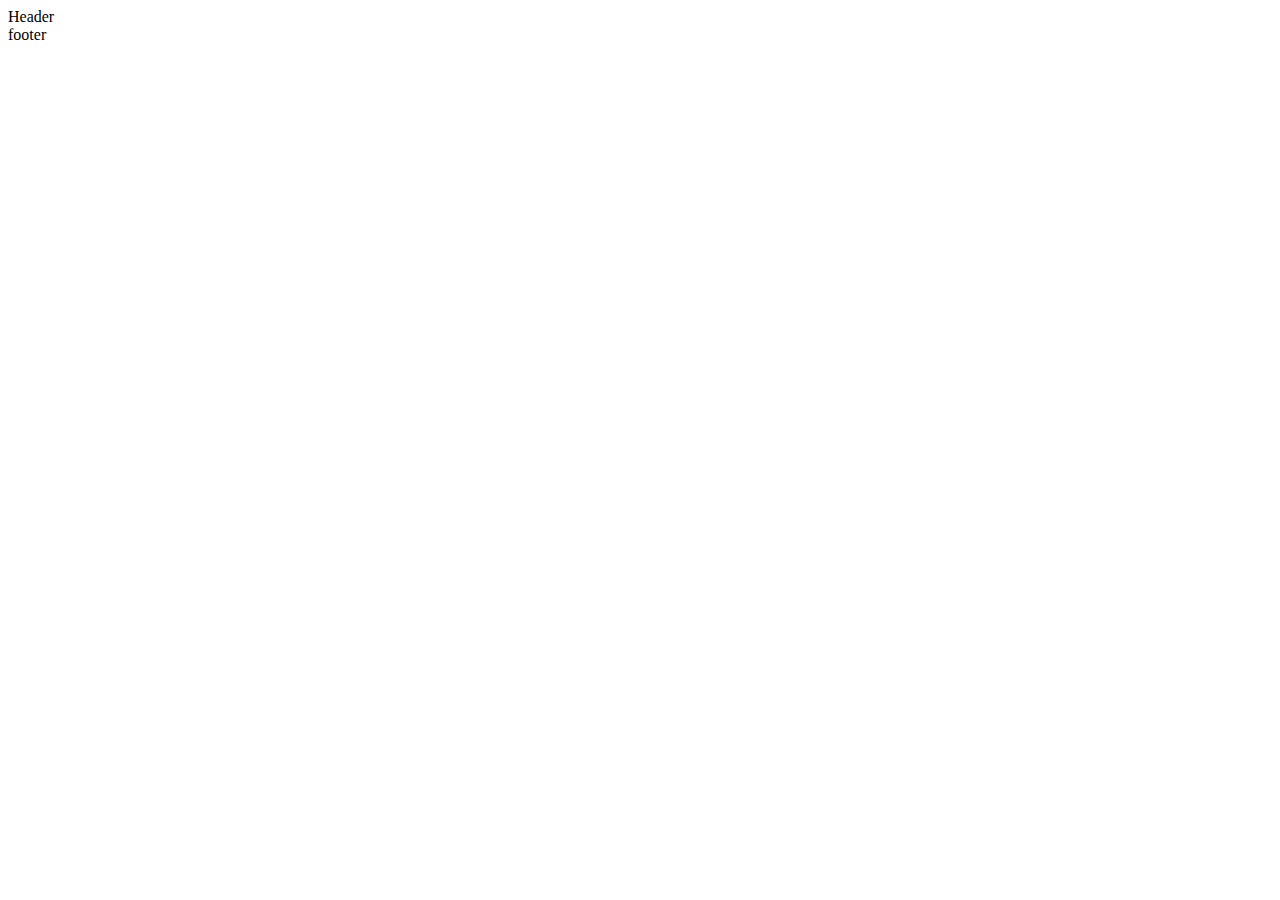
==== index.html @ bc9ae4f3 "addition of the header and footer files and config in the html files" ====
<!doctype html>
<html lang="en">

<head>
    <meta charset="UTF-8">
    <meta name="viewport"
        content="width=device-width, user-scalable=no, initial-scale=1.0, maximum-scale=1.0, minimum-scale=1.0">
    <meta http-equiv="X-UA-Compatible" content="ie=edge">
    <link rel="stylesheet" href="style.css">
    <link rel="preconnect" href="https://fonts.googleapis.com">
    <link rel="preconnect" href="https://fonts.gstatic.com" crossorigin>
    <link href="https://fonts.googleapis.com/css2?family=Roboto:ital,wght@0,300;0,400;0,700;1,400&display=swap"
        rel="stylesheet">
    <title>Project1</title>
</head>

<body>
    <script language="javascript" type="text/javascript" src="./header.txt"></script> <!-- inclusion of the header -->
    <div>
        <!-- select a city and dates -->
    </div>
    <div>
        <!-- list of cities -->
    </div>
    <div>
        <!-- about us -->
    </div>
    <script language="javascript" type="text/javascript" src="./footer.txt"></script> <!-- inclusion of the footer -->

    <script src="script.js"></script>
</body>

</html>
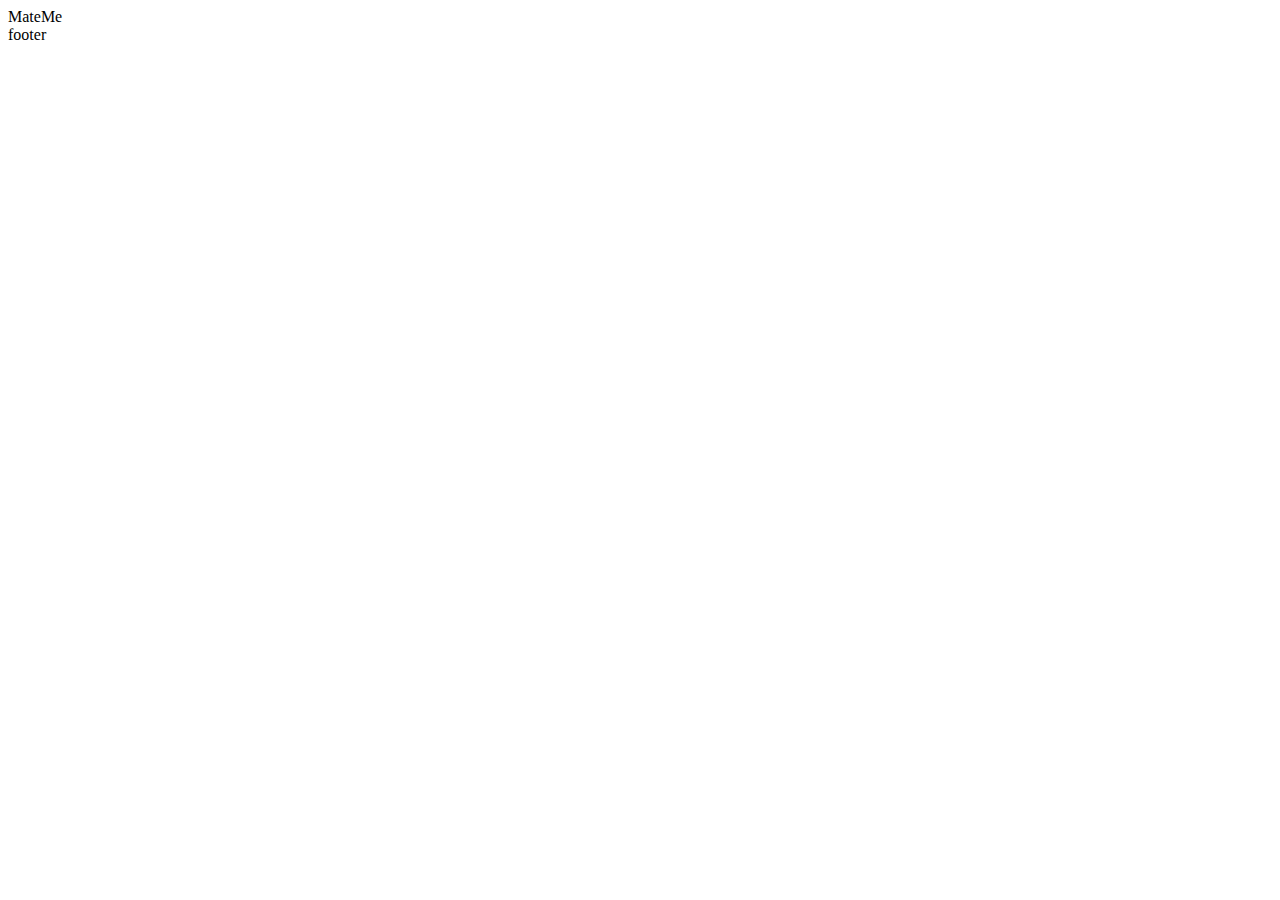
==== commit 0f192e11: "adding the MateMe title" ====
--- a/index.html
+++ b/index.html
@@ -6,16 +6,16 @@
     <meta name="viewport"
         content="width=device-width, user-scalable=no, initial-scale=1.0, maximum-scale=1.0, minimum-scale=1.0">
     <meta http-equiv="X-UA-Compatible" content="ie=edge">
-    <link rel="stylesheet" href="style.css">
+    <link rel="stylesheet" href="src/style.css">
     <link rel="preconnect" href="https://fonts.googleapis.com">
     <link rel="preconnect" href="https://fonts.gstatic.com" crossorigin>
     <link href="https://fonts.googleapis.com/css2?family=Roboto:ital,wght@0,300;0,400;0,700;1,400&display=swap"
         rel="stylesheet">
-    <title>Project1</title>
+    <title>MateMe</title>
 </head>
 
 <body>
-    <script language="javascript" type="text/javascript" src="./header.txt"></script> <!-- inclusion of the header -->
+    <script language="javascript" type="text/javascript" src="src/header.txt"></script> <!-- inclusion of the header -->
     <div>
         <!-- select a city and dates -->
     </div>
@@ -25,9 +25,9 @@
     <div>
         <!-- about us -->
     </div>
-    <script language="javascript" type="text/javascript" src="./footer.txt"></script> <!-- inclusion of the footer -->
+    <script language="javascript" type="text/javascript" src="src/footer.txt"></script> <!-- inclusion of the footer -->
 
-    <script src="script.js"></script>
+    <script src="src/script.js"></script>
 </body>
 
 </html>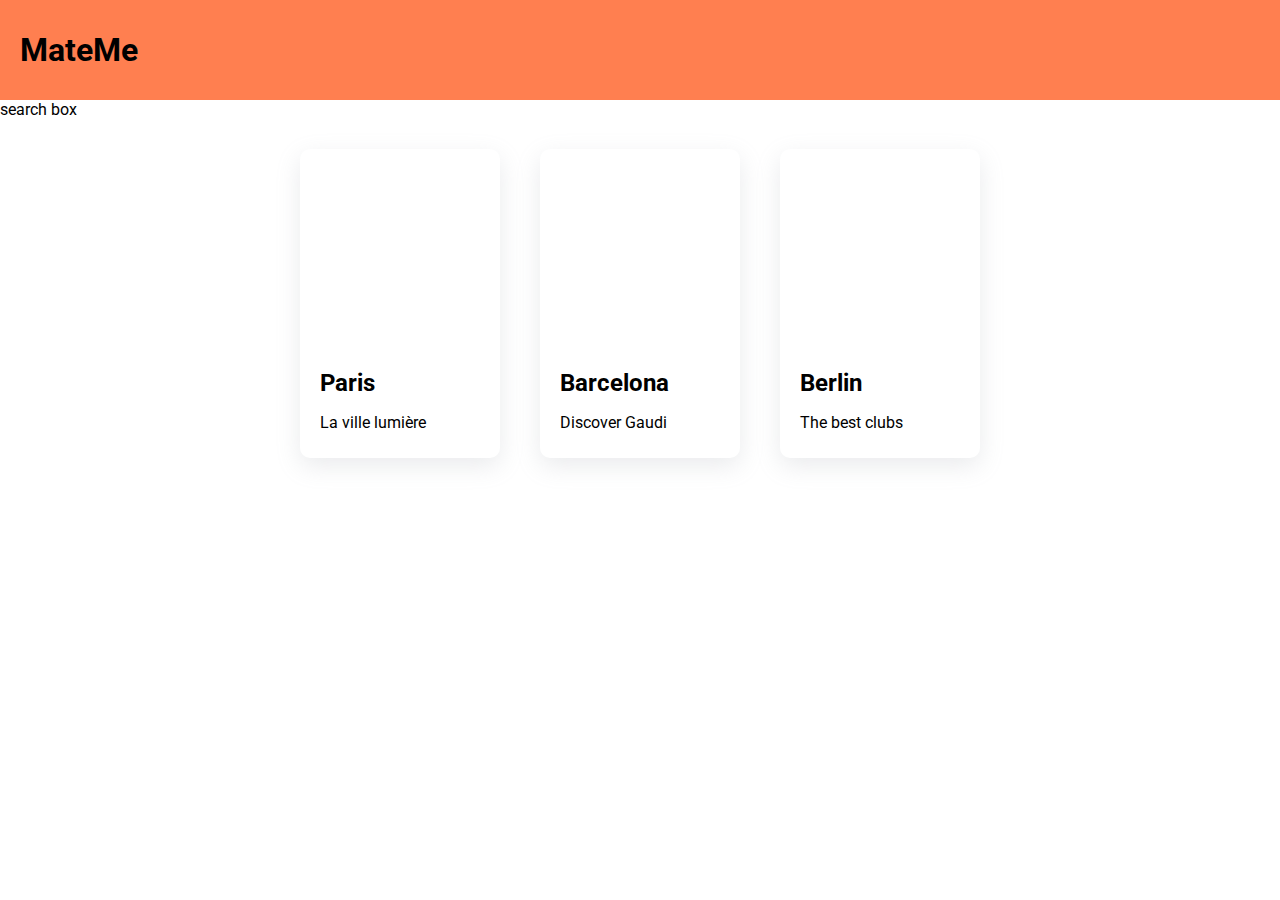
==== commit 5b2e8bc1: "adding the js for the city cards" ====
--- a/index.html
+++ b/index.html
@@ -18,14 +18,19 @@
     <script language="javascript" type="text/javascript" src="src/header.txt"></script> <!-- inclusion of the header -->
     <div>
         <!-- select a city and dates -->
+        <div>search box</div>
     </div>
-    <div>
+    <div class="cards">
         <!-- list of cities -->
-    </div>
+<!--         <div class="card">
+             <div class="card-header">Paris</div>
+            <img>Pict of Paris in background</img>
+            <div>small description</div>
+        </div> -->
     <div>
         <!-- about us -->
     </div>
-    <script language="javascript" type="text/javascript" src="src/footer.txt"></script> <!-- inclusion of the footer -->
+    <!-- <script language="javascript" type="text/javascript" src="src/footer.txt"></script> <!-- inclusion of the footer -->
 
     <script src="src/script.js"></script>
 </body>
--- a/src/style.css
+++ b/src/style.css
@@ -0,0 +1,93 @@
+* {
+    box-sizing: border-box;
+  }
+  body {
+    padding: 0;
+    margin: 0;
+    font-family: roboto, sans-serif;
+  }
+  h1 {
+    padding: 0;
+    margin: 0;
+  }
+  header {
+    display: flex;
+    padding: 20px;
+    align-items: center;
+    background-color: coral;
+    height: 100px;
+    width: 100%;
+  }* {
+    box-sizing: border-box;
+  }
+  body {
+    padding: 0;
+    margin: 0;
+    font-family: roboto, sans-serif;
+  }
+  h1 {
+    padding: 0;
+    margin: 0;* {
+        box-sizing: border-box;
+      }
+      body {
+        padding: 0;
+        margin: 0;
+        font-family: roboto, sans-serif;
+      }
+      h1 {
+        padding: 0;
+        margin: 0;
+      }
+      header {
+        display: flex;
+        padding: 20px;
+        align-items: center;
+        background-color: coral;
+        height: 100px;
+        width: 100%;
+      }
+  }
+  header {
+    display: flex;
+    padding: 20px;
+    align-items: center;
+    background-color: coral;
+    height: 100px;
+    width: 100%;
+  }
+  .cards {
+    margin-top: 10px;
+    display: flex;
+    justify-content: center;
+    flex-wrap: wrap;
+  }
+  .card {
+    border-radius: 10px;
+    width: 200px;
+    margin: 20px;
+    display: flex;
+    flex-direction: column;
+    box-shadow: rgba(149, 157, 165, 0.2) 0px 8px 24px;
+  }
+  .card-img {
+    border-radius: 10px 10px 0 0;
+    background-size: cover;
+    background-position: center;
+    background-image: url("http://placekitten.com/200/300");
+    height: 200px;
+    width: 100%;
+  }
+  .card-body {
+    padding: 10px 20px;
+  }
+  .card-body h2 {
+    margin: 10px 0px;
+  }
+  .card-button {
+    border: none;
+    border-radius: 10px;
+    height: 50px;
+    background-color: lightblue;
+    width: 100%;
+  }  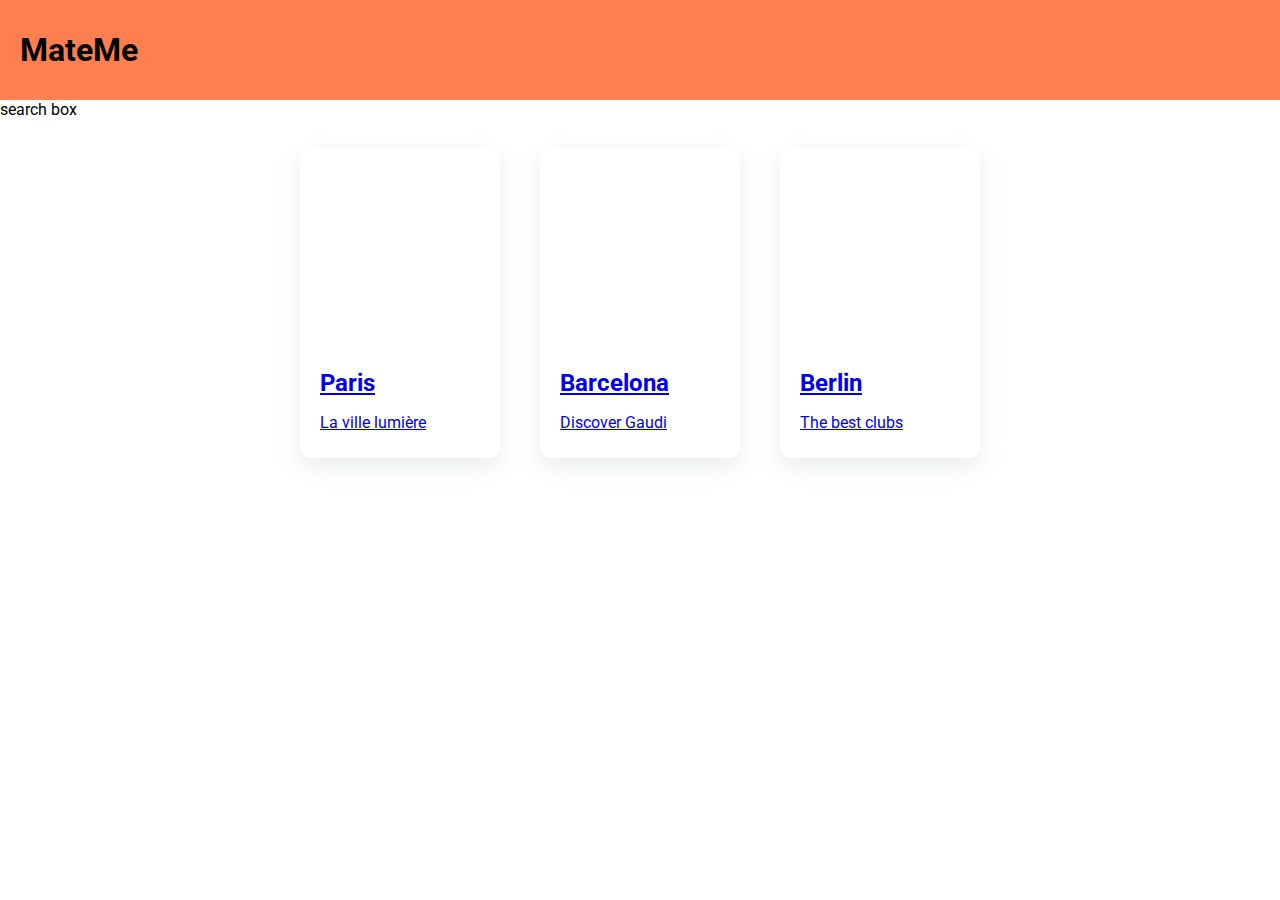
==== commit 746930d7: "href added to the city card with name of the city" ====
--- a/index.html
+++ b/index.html
@@ -18,15 +18,11 @@
     <script language="javascript" type="text/javascript" src="src/header.txt"></script> <!-- inclusion of the header -->
     <div>
         <!-- select a city and dates -->
-        <div>search box</div>
+        <div">search box</div>
     </div>
     <div class="cards">
-        <!-- list of cities -->
-<!--         <div class="card">
-             <div class="card-header">Paris</div>
-            <img>Pict of Paris in background</img>
-            <div>small description</div>
-        </div> -->
+        <!-- city cards added here -->
+    </div>
     <div>
         <!-- about us -->
     </div>
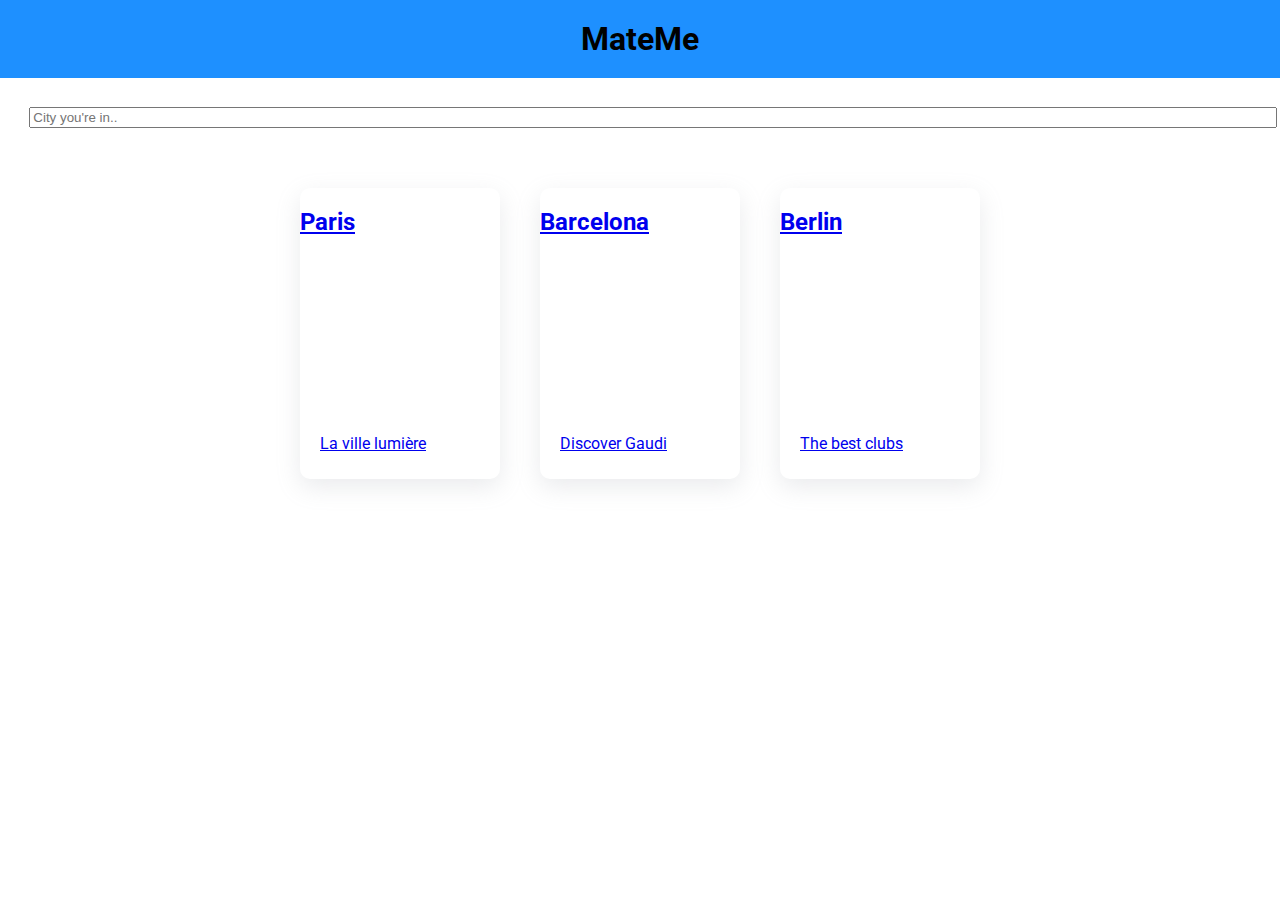
==== commit fc694d23: "some css improvements" ====
--- a/index.html
+++ b/index.html
@@ -16,9 +16,9 @@
 
 <body>
     <script language="javascript" type="text/javascript" src="src/header.txt"></script> <!-- inclusion of the header -->
-    <div>
+    <div class="search-box-div">
         <!-- select a city and dates -->
-        <div">search box</div>
+        <input class="search-box type="text" placeholder="City you're in..">
     </div>
     <div class="cards">
         <!-- city cards added here -->
--- a/src/style.css
+++ b/src/style.css
@@ -1,61 +1,40 @@
+:root {
+    --colorbase: #1e90ff;
+}
+    
 * {
     box-sizing: border-box;
   }
   body {
     padding: 0;
     margin: 0;
+    justify-content: center;
     font-family: roboto, sans-serif;
   }
+
   h1 {
     padding: 0;
     margin: 0;
   }
+
   header {
     display: flex;
     padding: 20px;
     align-items: center;
-    background-color: coral;
-    height: 100px;
-    width: 100%;
-  }* {
-    box-sizing: border-box;
-  }
-  body {
-    padding: 0;
-    margin: 0;
-    font-family: roboto, sans-serif;
-  }
-  h1 {
-    padding: 0;
-    margin: 0;* {
-        box-sizing: border-box;
-      }
-      body {
-        padding: 0;
-        margin: 0;
-        font-family: roboto, sans-serif;
-      }
-      h1 {
-        padding: 0;
-        margin: 0;
-      }
-      header {
-        display: flex;
-        padding: 20px;
-        align-items: center;
-        background-color: coral;
-        height: 100px;
-        width: 100%;
-      }
-  }
-  header {
-    display: flex;
-    padding: 20px;
-    align-items: center;
-    background-color: coral;
-    height: 100px;
+    justify-content: center;
+    background-color: var(--colorbase);
+    /* height: 100px; */
     width: 100%;
   }
+
+  .search-box-div{
+      padding: 1em;
+  }
+  .search-box{
+    width: 100%;
+    margin: 1em;
+  }
+
   .cards {
     margin-top: 10px;
     display: flex;
@@ -73,6 +52,7 @@
   .card-img {
     border-radius: 10px 10px 0 0;
     background-size: cover;
+    /* background-repeat: no-repeat; */
     background-position: center;
     background-image: url("http://placekitten.com/200/300");
     height: 200px;
@@ -80,9 +60,13 @@
   }
   .card-body {
     padding: 10px 20px;
+    justify-content: center;
   }
   .card-body h2 {
     margin: 10px 0px;
+  }
+  .card-title{
+    
   }
   .card-button {
     border: none;
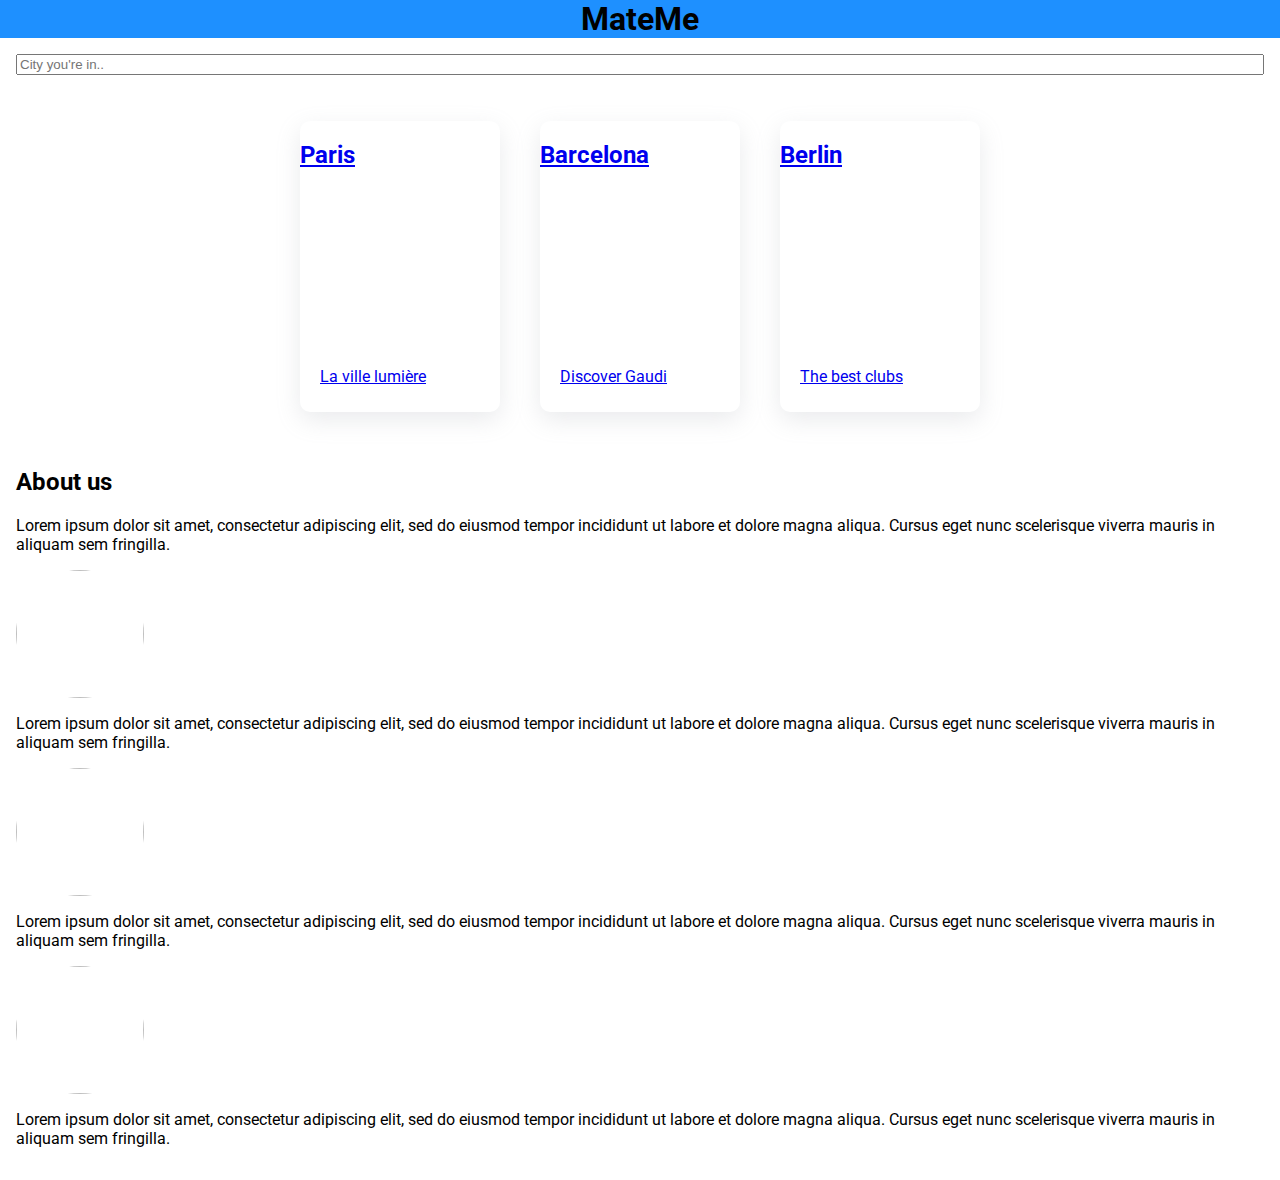
==== commit 7609f69f: "adding the about us section (to be improved)" ====
--- a/index.html
+++ b/index.html
@@ -18,13 +18,38 @@
     <script language="javascript" type="text/javascript" src="src/header.txt"></script> <!-- inclusion of the header -->
     <div class="search-box-div">
         <!-- select a city and dates -->
-        <input class="search-box type="text" placeholder="City you're in..">
+        <input class="search-box type=" text" placeholder="City you're in..">
     </div>
     <div class="cards">
         <!-- city cards added here -->
     </div>
-    <div>
-        <!-- about us -->
+    <div class="about-us-section">
+        <h2>About us</h2>
+        <p>Lorem ipsum dolor sit amet, consectetur adipiscing elit, sed do eiusmod tempor incididunt ut labore et dolore
+            magna aliqua. Cursus eget nunc scelerisque viverra mauris in aliquam sem fringilla.</p>
+        <div class="indiv-presentation">
+            <div>
+                <div class="circular--portrait">
+                    <img src="https://github.com/Elisa-cf.png?size=300" />
+                </div>
+                <p>Lorem ipsum dolor sit amet, consectetur adipiscing elit, sed do eiusmod tempor incididunt ut labore et dolore
+                    magna aliqua. Cursus eget nunc scelerisque viverra mauris in aliquam sem fringilla.</p>
+            </div>
+            <div>
+                <div class="circular--portrait">
+                    <img src='https://ca.slack-edge.com/T6SG2QGG2-U02DZNNQZEZ-bbc7a84b80c1-512' />
+                </div>
+                <p>Lorem ipsum dolor sit amet, consectetur adipiscing elit, sed do eiusmod tempor incididunt ut labore et dolore
+                    magna aliqua. Cursus eget nunc scelerisque viverra mauris in aliquam sem fringilla.</p>
+            </div>
+            <div>
+                <div class="circular--portrait">
+                    <img src='https://storage.googleapis.com/quest_editor_uploads/D9ofZpeSsYbpocg7nelEPTinRsP4blyw.jpg' />
+                </div>
+                <p>Lorem ipsum dolor sit amet, consectetur adipiscing elit, sed do eiusmod tempor incididunt ut labore et dolore
+                    magna aliqua. Cursus eget nunc scelerisque viverra mauris in aliquam sem fringilla.</p>
+            </div>
+        </div>
     </div>
     <!-- <script language="javascript" type="text/javascript" src="src/footer.txt"></script> <!-- inclusion of the footer -->
 
--- a/src/style.css
+++ b/src/style.css
@@ -1,77 +1,103 @@
 :root {
-    --colorbase: #1e90ff;
+  --colorbase: #1e90ff;
 }
-    
+
 * {
-    box-sizing: border-box;
-  }
+  box-sizing: border-box;
+}
   body {
-    padding: 0;
-    margin: 0;
-    justify-content: center;
-    font-family: roboto, sans-serif;
-  }
+  padding: 0;
+  margin: 0;
+  justify-content: center;
+  font-family: roboto, sans-serif;
+}
 
-  h1 {
-    padding: 0;
-    margin: 0;
-  }
+h1 {
+  padding: 0;
+  margin: 0;
+}
 
-  header {
-    display: flex;
-    padding: 20px;
-    align-items: center;
-    justify-content: center;
-    background-color: var(--colorbase);
-    /* height: 100px; */
-    width: 100%;
-  }
+header {
+  display: flex;
+  /* padding: 20px; */
+  align-items: center;
+  justify-content: center;
+  background-color: var(--colorbase);
+  /* height: 100px; */
+  width: 100%;
+}
 
-  .search-box-div{
-      padding: 1em;
-  }
-  .search-box{
-    width: 100%;
-    margin: 1em;
-  }
+.search-box-div{
+  padding: 1em;
+}
 
-  .cards {
-    margin-top: 10px;
-    display: flex;
-    justify-content: center;
-    flex-wrap: wrap;
-  }
-  .card {
-    border-radius: 10px;
-    width: 200px;
-    margin: 20px;
-    display: flex;
-    flex-direction: column;
-    box-shadow: rgba(149, 157, 165, 0.2) 0px 8px 24px;
-  }
-  .card-img {
-    border-radius: 10px 10px 0 0;
-    background-size: cover;
-    /* background-repeat: no-repeat; */
-    background-position: center;
-    background-image: url("http://placekitten.com/200/300");
-    height: 200px;
-    width: 100%;
-  }
-  .card-body {
-    padding: 10px 20px;
-    justify-content: center;
-  }
-  .card-body h2 {
-    margin: 10px 0px;
-  }
-  .card-title{
-    
-  }
-  .card-button {
-    border: none;
-    border-radius: 10px;
-    height: 50px;
-    background-color: lightblue;
-    width: 100%;
-  }  +.search-box{
+  width: 100%;
+}
+
+.cards {
+  margin-top: 10px;
+  display: flex;
+  justify-content: center;
+  flex-wrap: wrap;
+}
+
+.card {
+  border-radius: 10px;
+  width: 200px;
+  margin: 20px;
+  display: flex;
+  flex-direction: column;
+  box-shadow: rgba(149, 157, 165, 0.2) 0px 8px 24px;
+}
+
+.card-img {
+  border-radius: 10px 10px 0 0;
+  background-size: cover;
+  /* background-repeat: no-repeat; */
+  background-position: center;
+  background-image: url("http://placekitten.com/200/300");
+  height: 200px;
+  width: 100%;
+}
+
+.card-body {
+  padding: 10px 20px;
+  justify-content: center;
+}
+
+.card-body h2 {
+  margin: 10px 0px;
+}
+
+.card-title{
+
+}
+.card-button {
+  border: none;
+  border-radius: 10px;
+  height: 50px;
+  background-color: lightblue;
+  width: 100%;
+}
+
+.about-us-section {
+  padding: 1em;
+}
+
+.indiv-presentation{
+  flex-direction: row;
+}
+
+.circular--portrait {
+  position: relative;
+  width: 10vw;
+  height: 10vw;
+  overflow: hidden;
+  border-radius: 50%;
+}
+.circular--portrait img {
+  width: 100%;
+  height: 100%;
+  object-fit: cover;
+}